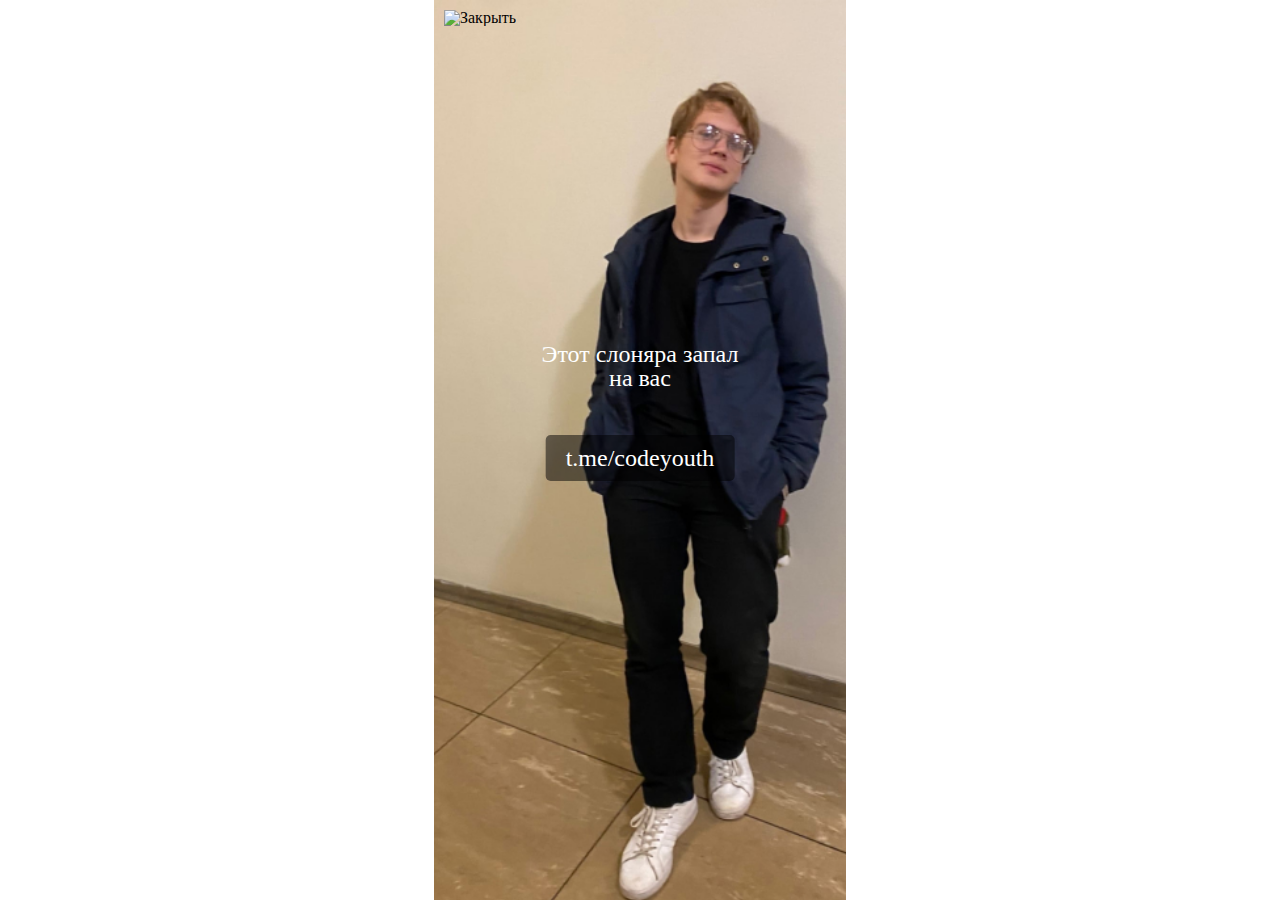
==== match.html @ 19052732 "User interface - done v1.0" ====
<!-- match.html -->
<!DOCTYPE html>
<html lang="en">
<head>
    <meta charset="UTF-8">
    <meta name="viewport" content="width=device-width, initial-scale=1.0">
    <link rel="stylesheet" href="./reset.css">
    <link rel="stylesheet" href="./main.css">
    <title>Match_Page</title>
</head>
<body>
    <div class="wrapper">
        <div class="match-main">
            <a href="#" class="close-button">
                <img src="./Photos/close-icon.svg" alt="Закрыть" class="close-icon"/>
            </a>
            <img src="./Photos/Main_Photo.jpg" alt="">
            <a href="https://t.me/codeyouth" class="telegram-link">
                <span class="telegram-text"> t.me/codeyouth </span>
            </a>
            <span class="telegram-desc">Этот слоняра запал на вас</span>
        </div>
    </div>
</body>
</html>
---- main.css ----
/* main.css */
body, html {
    margin: 0;
    padding: 0;
    width: 100%;
    height: 100%;
    overflow: hidden; /* Отключает прокрутку */
}

.wrapper {
    max-width: 412px;
    max-height: 915px;
    margin: auto;
    overflow: auto; /* Включает прокрутку внутри контейнера, если контент больше */
    background-color: #f0f0f0; /* Фон для видимости */
}

.container {
    max-width: 412px;
    max-height: 915px;
    background-color: #e4e4e4;
    position: relative;
}

.main__photo img {
    width: 100%;
    height: 600px;
}

.main__info {
    height: 480px;
    background-color: #e4e4e4;
    border-radius: 63px;
    position: absolute;
    top: 500px;
    width: 100%;
}

.main__info--name {
    font-weight: 400;
    font-size: 40px;
    line-height: 30px;
    margin-top: 23px;
    margin-left: 33px;
    margin-bottom: 20px;
}

.main__info--desc {
    font-weight: 400;
    font-size: 24px;
    line-height: 20px;
    margin-left: 33px;
}

.main__info--radio {
    font-weight: 700;
    font-size: 24px;
    line-height: 24px;
    margin-left: 104px;
    margin-top: 11px;
    color: #1c5927;
}

.btn__box {
    display: flex;
    align-items: center;
    justify-content: start;
    margin-left: 27px;
    margin-top: 12px;
}

.btn__box--dislike,
.btn__box--match,
.btn__box--like {
    display: flex;
    align-items: center;
    justify-content: center;
    width: 90px;
    height: 90px;
    background-color: #c0c0c0;
    z-index: 1;
    border-radius: 60px;
    margin-right: 45px;
    position: relative; /* Добавлено для правильного позиционирования SVG */
    overflow: hidden; /* Скрывает выходящие за пределы кнопки части SVG */
}

.dislike--icon {
    width: 50px;
    height: 50px;
}

.btn__box--like {
    margin-right: 0;
}

.like--icon {
    width: 50px;
    height: 50px;
}

.burger {
    display: block;
    position: fixed;
    top: 30px;
    right: 15px;
    z-index: 100001;
}

.burger span {
    display: block;
    height: 4px;
    width: 30px;
    background-color: #1c5927;
    border-radius: 4px;
    margin: 4px 0;
}

.burger::after,
.burger::before {
    content: '';
    display: block;
    height: 4px;
    width: 30px;
    background-color: #1c5927;
    border-radius: 4px;
}

.overlay {
    position: fixed;
    top: 0;
    left: 0;
    width: 100%;
    height: 100%;
    background: rgba(0, 0, 0, 0.5);
    backdrop-filter: blur(5px);
    opacity: 0;
    pointer-events: none;
    transition: opacity 0.3s ease;
    z-index: 9;
}

.menu-opened .overlay {
    opacity: 1;
    pointer-events: all;
}

.sidebar {
    position: fixed;
    top: 0;
    right: -412px; /* Скрыто за пределами экрана */
    width: 412px;
    height: 100%;
    background-color: #fff;
    box-shadow: -2px 0 5px rgba(0, 0, 0, 0.1);
    transition: right 0.3s ease;
    z-index: 10;
}

.menu-opened .sidebar {
    right: 0; /* Показать меню */
}

.sidebar h2 {
    margin: 20px;
    font-size: 24px;
}

.sidebar ul {
    list-style: none;
    padding: 0;
}

.sidebar li {
    padding: 15px 20px;
    border-bottom: 1px solid #ddd;
}

.union__album--image {
    display: flex;
    align-self: center;
    justify-self: center;
    width: 120px;
    height: 120px;
}

.union__album--text {
    font-weight: 400;
    font-size: 16px;
    line-height: 24px;
}

.union__album {
    display: flex;
    align-items: center;
    justify-content: center;
    margin-top: 12px;
}

.union__album--link {
}

#matchPage {
    position: fixed;
    top: 100%;
    left: 0;
    width: 100%;
    height: 100%;
    background: white;
    transition: top 0.5s ease-in-out;
    z-index: 1000;
}

#matchPage.visible {
    top: 0;
}

.hidden {
    display: none;
}

.match-main {
    position: relative;
    width: 412px;
    height: 915px;
    overflow: hidden;
}

.match-main img {
    width: 412px;
    height: 915px;
    object-fit: cover; /* Чтобы изображение заполняло весь контейнер */
}

.telegram-link {
    position: absolute;
    top: 50%;
    left: 50%;
    transform: translate(-50%, -50%);
    text-align: center;
    color: white; /* Цвет текста */
    font-size: 24px; /* Размер текста */
}

.telegram-desc {
    position: absolute;
    top: 40%;
    left: 50%;
    transform: translate(-50%, -50%);
    text-align: center;
    color: white; /* Цвет текста */
    font-size: 24px; /* Размер текста */
}

.telegram-text {
    background: rgba(0, 0, 0, 0.5); /* Фон текста для лучшей читаемости */
    padding: 10px 20px;
    border-radius: 5px;
}

.close-button {
    position: absolute;
    top: 10px;
    left: 10px;
    z-index: 1001;
}

.close-icon {
    width: 30px;
    height: 30px;
}

.circle-container {
    position: absolute;
    bottom: 0;
    left: 0;
    width: 100%;
    height: 100%;
    overflow: hidden;
    display: flex;
    align-items: center;
    justify-content: center;
}

.circle {
    width: 100%;
    height: 100%;
    background-color: #007BFF; /* Берузовый цвет */
    border-radius: 50%;
    transform: translateY(100%); /* Начальное положение за пределами кнопки */
    transition: transform 0.5s ease; /* Плавный переход */
    position: absolute;
    bottom: 0;
}

.percent-text {
    position: absolute;
    color: white;
    font-size: 24px;
    font-weight: bold;
    z-index: 1;
}
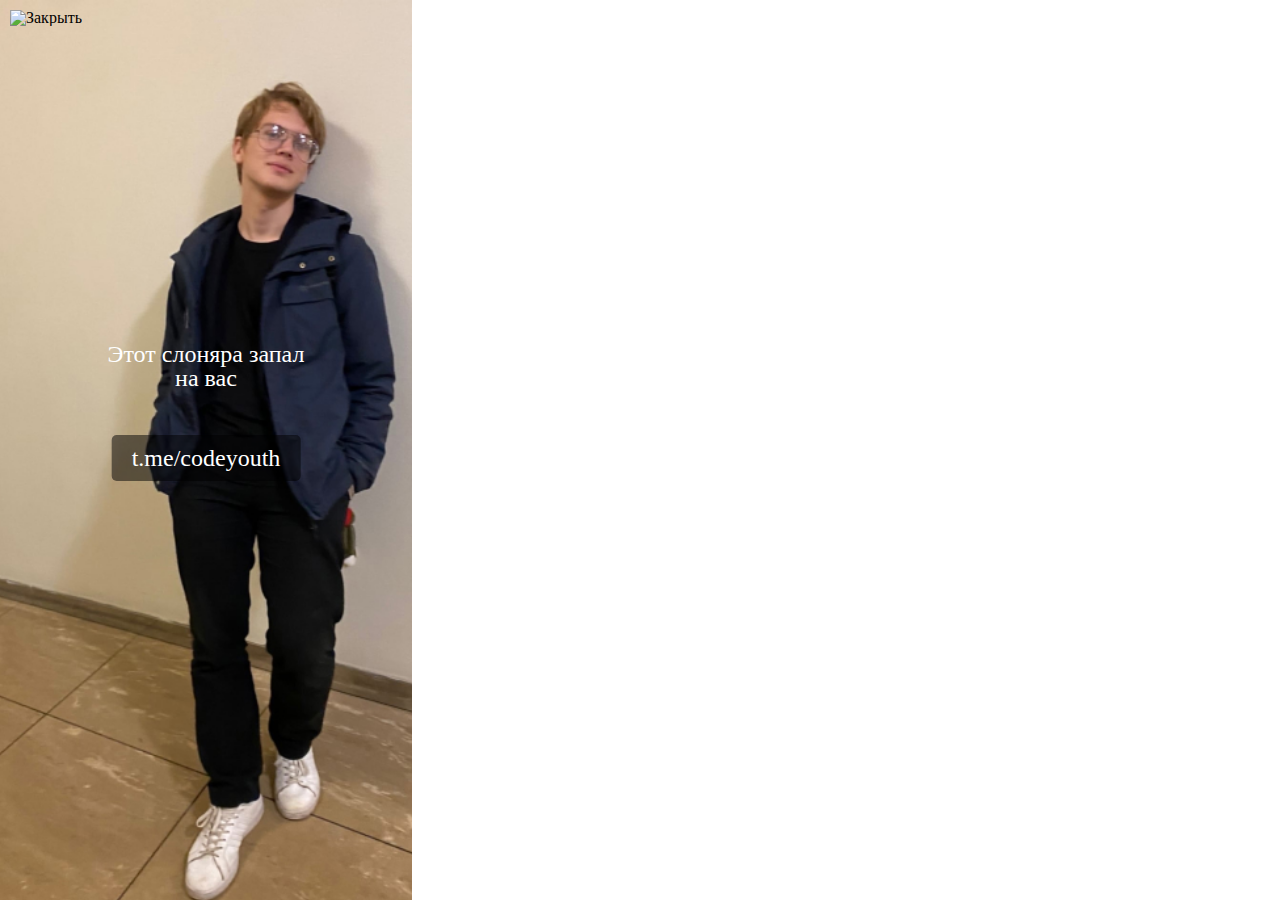
==== commit 6ca82ddd: "settings-menu done" ====
--- a/match.html
+++ b/match.html
@@ -1,25 +1,27 @@
 <!-- match.html -->
 <!DOCTYPE html>
 <html lang="en">
-<head>
-    <meta charset="UTF-8">
-    <meta name="viewport" content="width=device-width, initial-scale=1.0">
-    <link rel="stylesheet" href="./reset.css">
-    <link rel="stylesheet" href="./main.css">
-    <title>Match_Page</title>
-</head>
-<body>
-    <div class="wrapper">
-        <div class="match-main">
-            <a href="#" class="close-button">
-                <img src="./Photos/close-icon.svg" alt="Закрыть" class="close-icon"/>
-            </a>
-            <img src="./Photos/Main_Photo.jpg" alt="">
-            <a href="https://t.me/codeyouth" class="telegram-link">
-                <span class="telegram-text"> t.me/codeyouth </span>
-            </a>
-            <span class="telegram-desc">Этот слоняра запал на вас</span>
-        </div>
-    </div>
-</body>
+	<head>
+		<meta charset="UTF-8" />
+		<meta name="viewport" content="width=device-width, initial-scale=1.0" />
+		<link rel="stylesheet" href="./reset.css" />
+		<link rel="stylesheet" href="./main.css" />
+		<title>Match_Page</title>
+	</head>
+	<body>
+		<div class="container">
+    		<div class="wrapper">
+    			<div class="match-main">
+    				<a href="#" class="close-button">
+    					<img src="./Photos/close-icon.svg" alt="Закрыть" class="close-icon" />
+    				</a>
+    				<img src="./Photos/Main_Photo.jpg" alt="" />
+    				<a href="https://t.me/codeyouth" class="telegram-link">
+    					<span class="telegram-text"> t.me/codeyouth </span>
+    				</a>
+    				<span class="telegram-desc">Этот слоняра запал на вас</span>
+    			</div>
+    		</div>
+		</div>
+	</body>
 </html>
--- a/main.css
+++ b/main.css
@@ -157,6 +157,24 @@
     z-index: 10;
 }
 
+.sidebar li{
+    display: flex;
+}
+
+.icon-img{
+    width: 30px;
+    height: 30px;
+}
+
+.sidebar-text {
+    /* position: absolute; */
+    margin-top: 10px;
+    margin-left: 10px;
+}
+.sidebar-text input {
+    background-color:#4b464631;
+}
+
 .menu-opened .sidebar {
     right: 0; /* Показать меню */
 }
@@ -300,3 +318,4 @@
     font-weight: bold;
     z-index: 1;
 }
+
